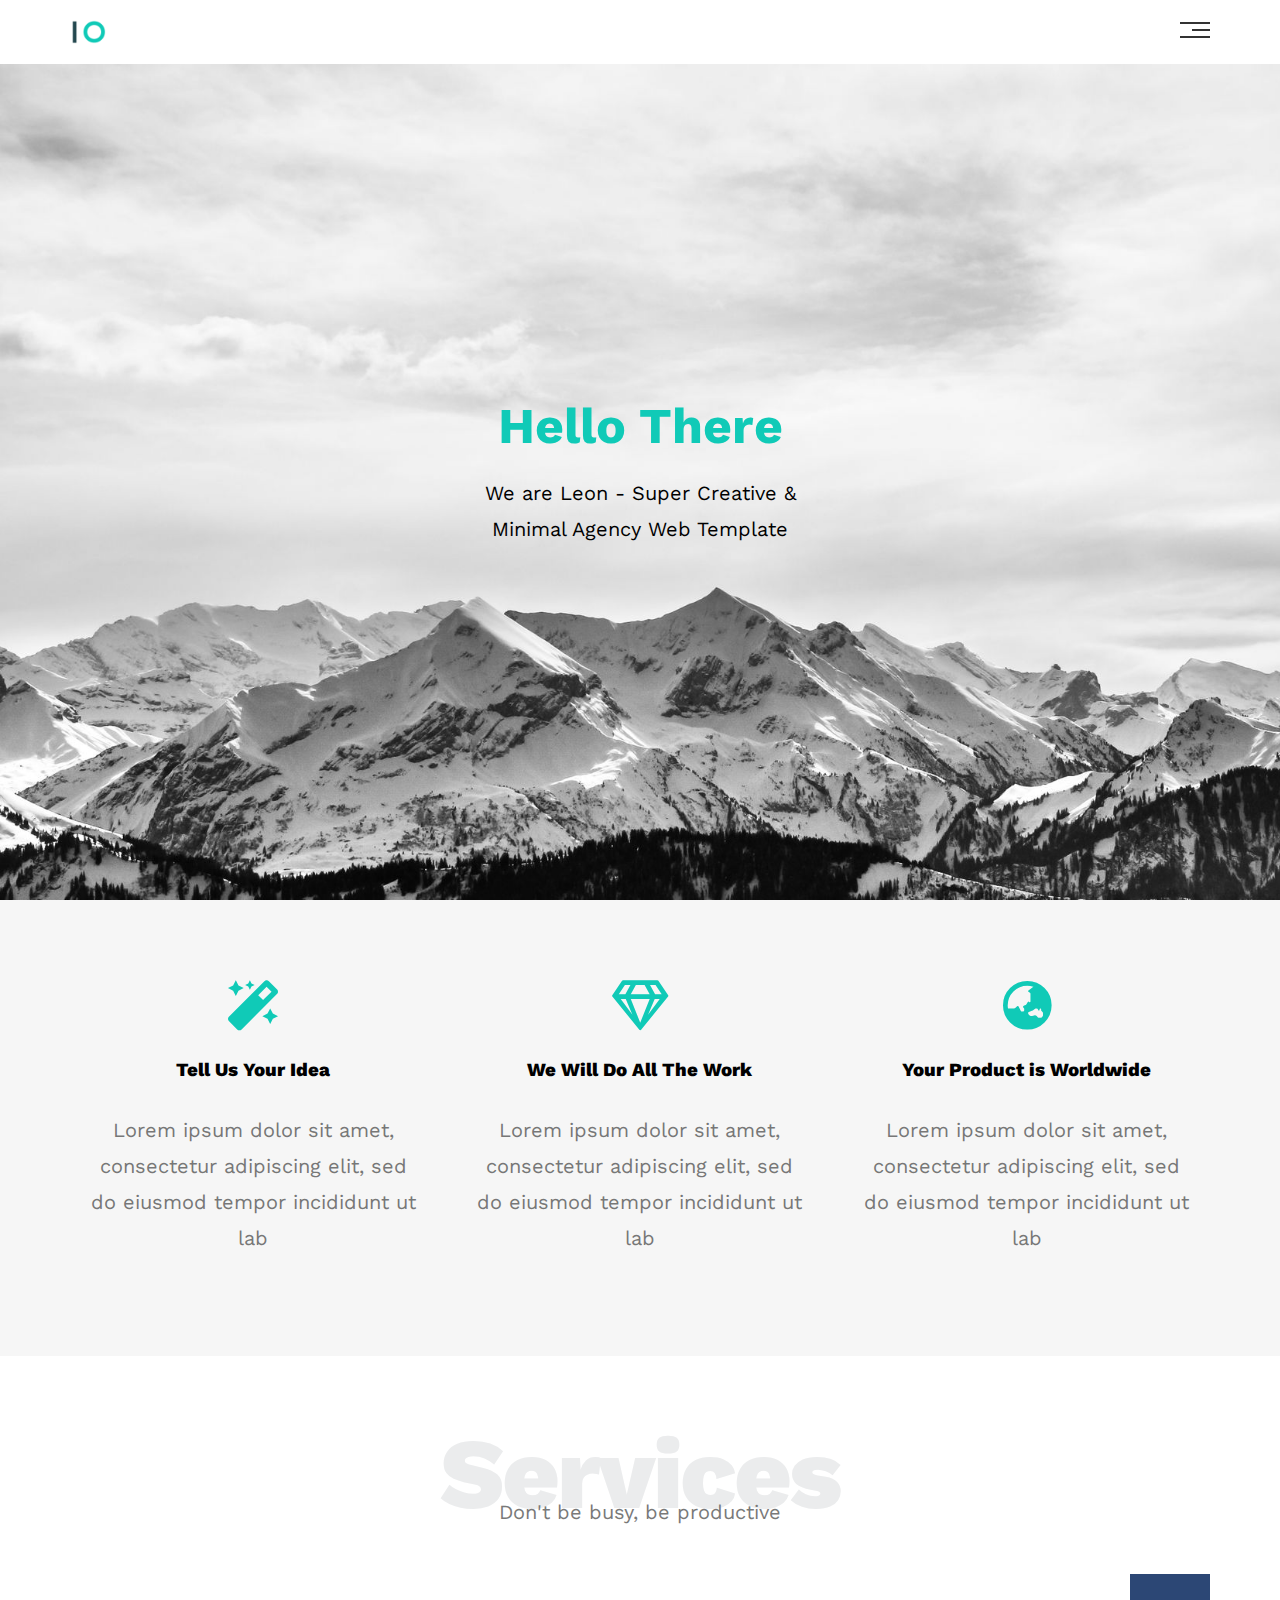
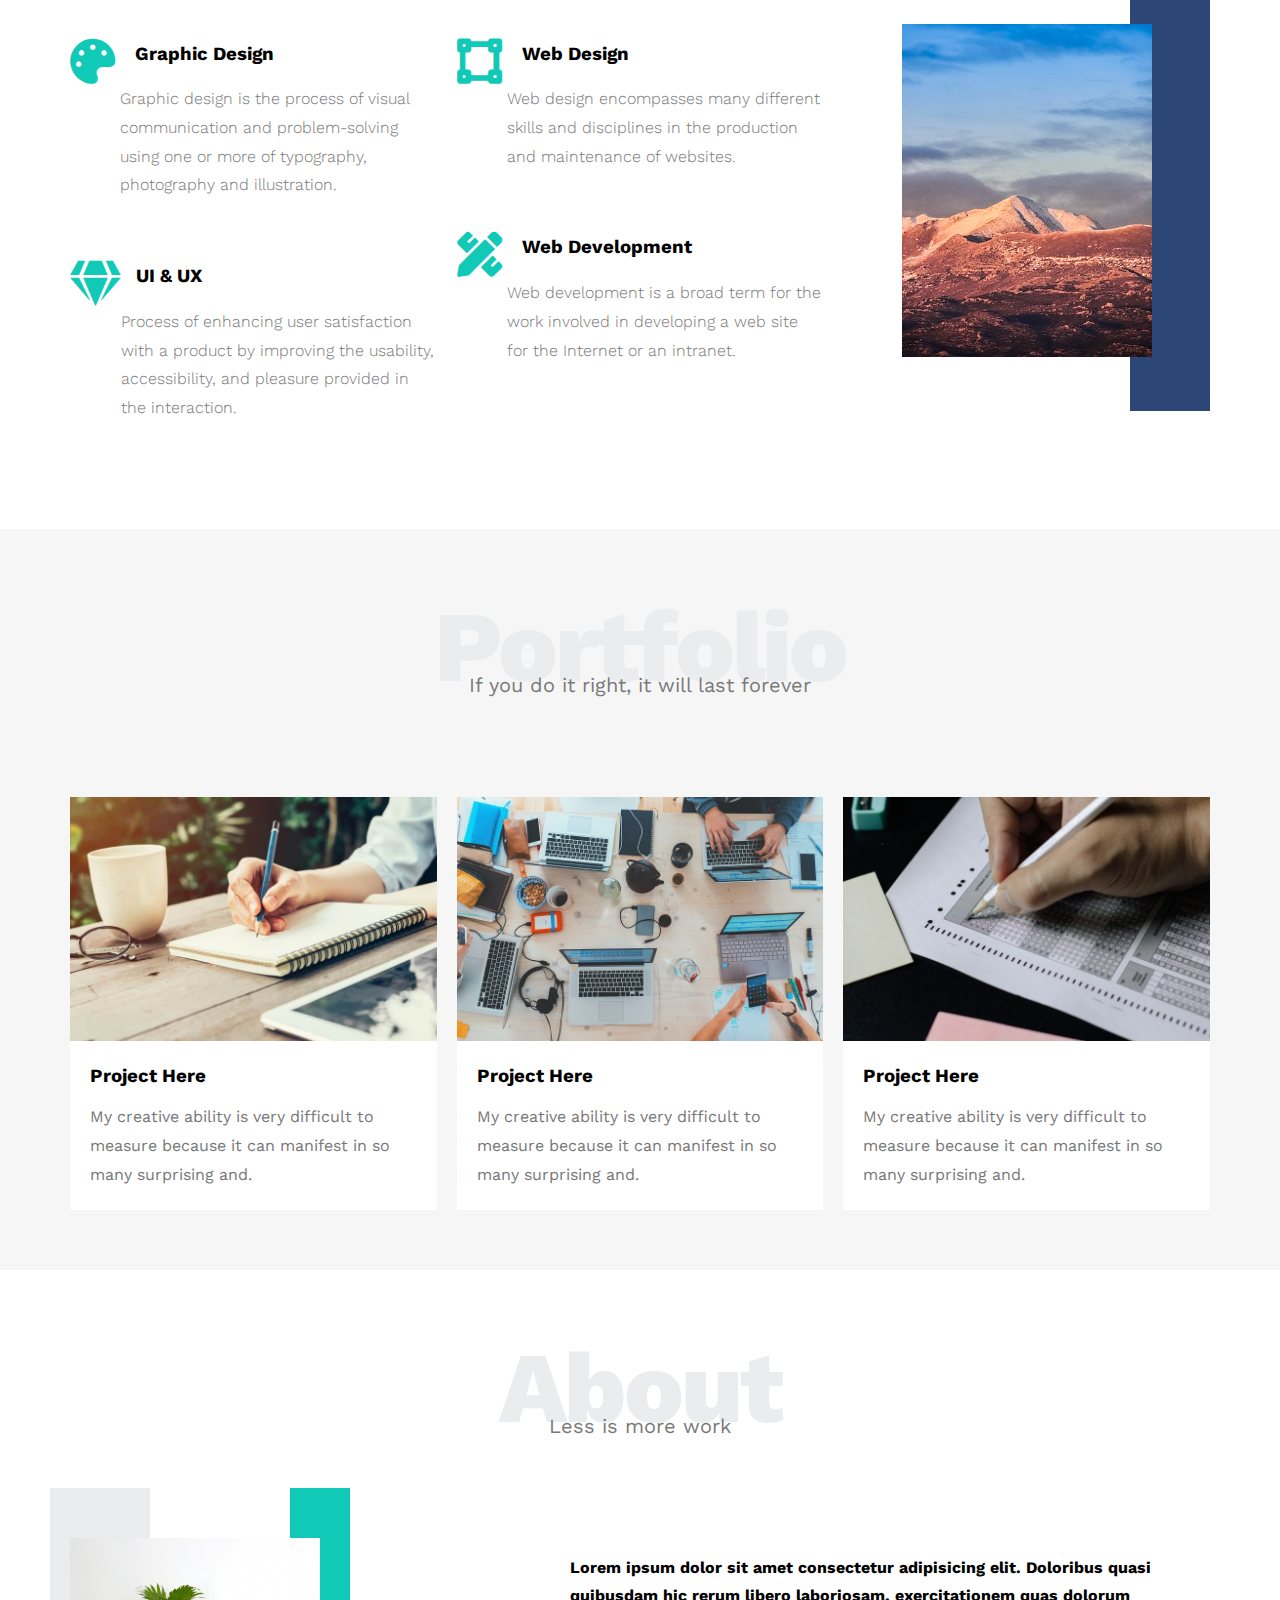
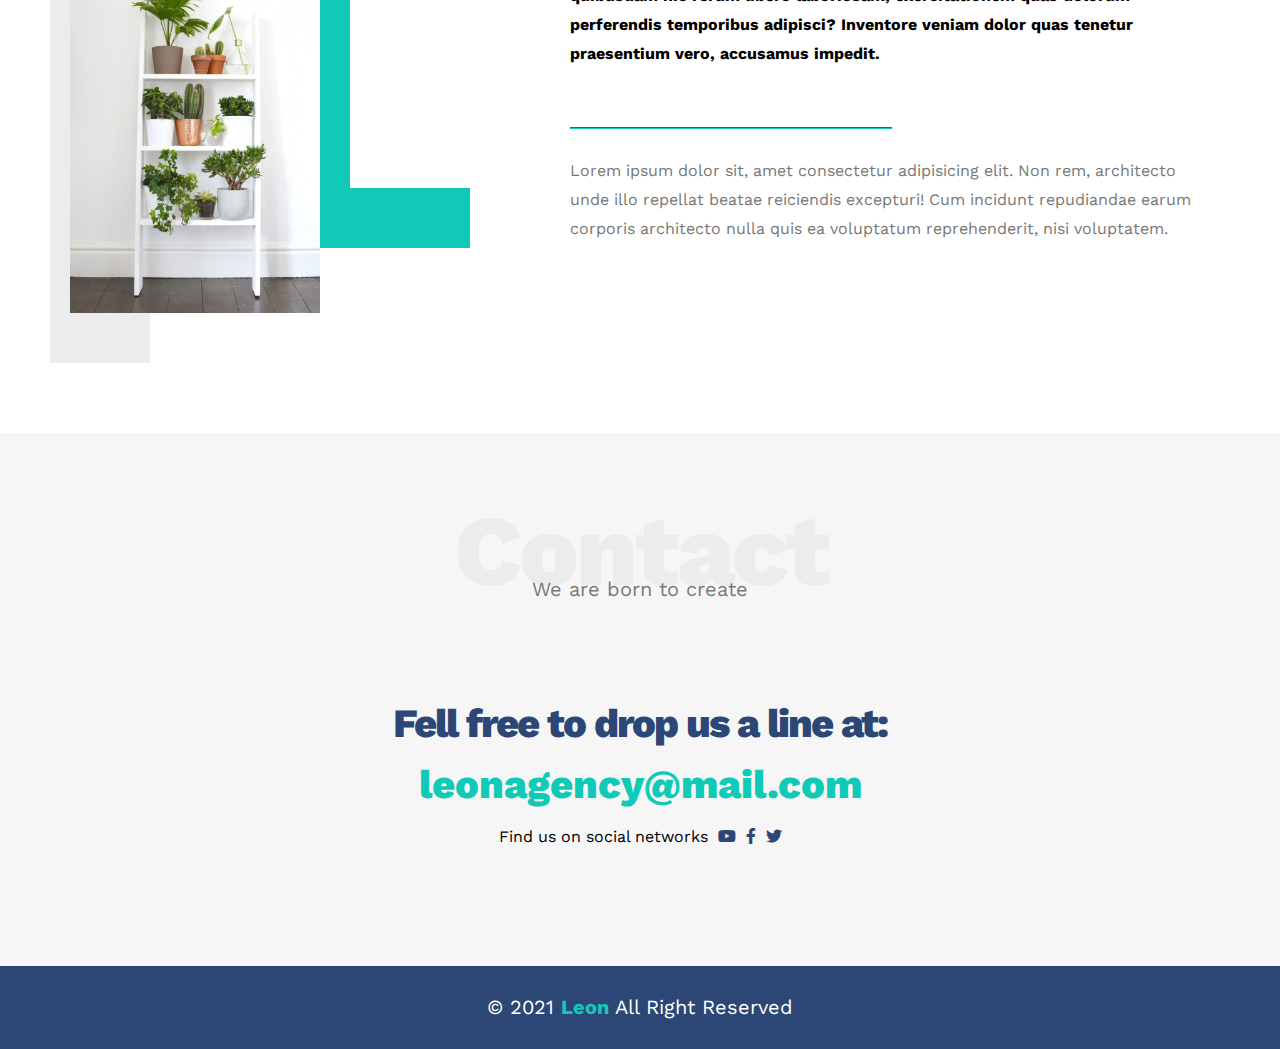
==== index.html @ aad329f0 "upload leon" ====
<!DOCTYPE html>
<html lang="en">
<head>
    <meta charset="UTF-8">
    <meta http-equiv="X-UA-Compatible" content="IE=edge">
    <meta name="viewport" content="width=device-width, initial-scale=1.0">
    <title>Leon Template one</title>
    <!--main template css file-->
    <link rel="stylesheet" href="css/leon.css">
    <!--render all elemnts normally-->
    <link rel="stylesheet" href="css/normalize.css">
    <!--fon awesome library-->
    <link rel="stylesheet" href="css/all.min.css">
    <!--google fonts-->
    <link rel="preconnect" href="https://fonts.googleapis.com">
    <link rel="preconnect" href="https://fonts.gstatic.com" crossorigin>
    <link
        href="https://fonts.googleapis.com/css2?family=Work+Sans:ital,wght@0,200;0,300;0,500;0,600;0,800;1,400;1,700&display=swap"
        rel="stylesheet">
</head>
<body>
    <!-- start header-->
    <div class="header">
        <div class="container">
            <img class="logo" src="images/logo.png" alt="logo">
            <div class="links">
                <span class="icon">
                    <span></span>
                    <span></span>
                    <span></span>
                </span>
                <ul>
                    <li><a href="#services">Services</a></li>
                    <li><a href="#portfolio">portfolio</a></li>
                    <li><a href="#about">About</a></li>
                    <li><a href="#contact">Contact</a></li>
                </ul>
            </div>
        </div>
    </div>
    <!-- end header-->
    <!--start landing-->
    <div class="landing">
        <div class="intro-text">
            <h1>Hello There</h1>
            <p>We are Leon - Super Creative & Minimal Agency Web Template</p>
        </div>
    </div>
    <!--end landing-->
    <!--start features-->
    <div class="features">
        <div class="container">
            <div class="feat">
                <i class="fas fa-magic"></i>
                <h3>Tell Us Your Idea</h3>
                <p>Lorem ipsum dolor sit amet, consectetur adipiscing elit, sed do eiusmod tempor incididunt ut lab</p>
            </div>
            <div class="feat">
                <i class="far fa-gem"></i>
                <h3>We Will Do All The Work</h3>
                <p>Lorem ipsum dolor sit amet, consectetur adipiscing elit, sed do eiusmod tempor incididunt ut lab</p>
            </div>
            <div class="feat">
                <i class="fas fa-globe-asia"></i>
                <h3>Your Product is Worldwide</h3>
                <p>Lorem ipsum dolor sit amet, consectetur adipiscing elit, sed do eiusmod tempor incididunt ut lab</p>
            </div>
        </div>
    </div>
    <!--end features-->
    <!--start services-->
    <div class="services" id="services">
        <div class="container">
            <h2 class="special-heading">Services</h2>
            <p>Don't be busy, be productive</p>
            <div class="services-content">
                <div class="col">
                    <div class="serv">
                        <i class="fas fa-palette"></i>
                        <div class="text">
                            <h3>Graphic Design</h3>
                            <p>Graphic design is the process of visual communication and problem-solving using one or more of typography, photography
                            and illustration.</p>
                        </div>
                    </div>
                    <div class="serv">
                        <i class="fas fa-gem"></i>
                        <div class="text">
                            <h3>UI & UX</h3>
                            <p>Process of enhancing user satisfaction with a product by improving the usability, accessibility, and pleasure provided
                            in the interaction.
                            </p>
                        </div>
                    </div>
                </div>
                <div class="col">
                    <div class="serv">
                        <i class="fas fa-vector-square"></i>
                        <div class="text">
                            <h3>Web Design</h3>
                            <p>Web design encompasses many different skills and disciplines in the production and maintenance of websites.</p>
                        </div>
                    </div>
                    <div class="serv">
                        <i class="fas fa-pencil-ruler"></i>
                        <div class="text">
                            <h3>Web Development</h3>
                            <p>Web development is a broad term for the work involved in developing a web site for the Internet or an intranet.</p>
                        </div>
                    </div>
                </div>
                <div class="col">
                    <div class="image image-col">
                        <img src="images/services.jpg" alt="serv">
                    </div>
                </div>
            </div>
        </div>
    </div>
    <!--end services-->
    <!--start portfolio-->
            <div class="portfolio" id="portfolio">
                <div class="container">
                    <h2 class="special-heading">Portfolio</h2>
                    <p>If you do it right, it will last forever</p>
                    <div class="portfolio-content">
                        <div class="card">
                            <img src="images/portfolio-1.jpg" alt="">
                            <div class="info">
                                <h3>Project Here</h3>
                                <p>My creative ability is very difficult to measure because it can manifest in so many surprising and.</p>
                            </div>
                        </div>
                        <div class="card">
                            <img src="images/portfolio-2.jpg" alt="">
                            <div class="info">
                                <h3>Project Here</h3>
                                <p>My creative ability is very difficult to measure because it can manifest in so many surprising and.</p>
                            </div>
                        </div>
                        <div class="card">
                            <img src="images/portfolio-3.jpg" alt="">
                            <div class="info">
                                <h3>Project Here</h3>
                                <p>My creative ability is very difficult to measure because it can manifest in so many surprising and.</p>
                            </div>
                        </div>
                    </div>
                </div>
            </div>
    <!--end portfolio-->
    <!--start About-->
                <div class="about" id="about">
                    <div class="container">
                        <h2 class="special-heading">About</h2>
                        <p>Less is more work</p>
                        <div class="about-content">
                            <div class="image">
                                <img src="images/about.jpg" alt="">
                            </div>
                            <div class="text">
                                <p>Lorem ipsum dolor sit amet consectetur adipisicing elit. Doloribus quasi quibusdam hic rerum libero laboriosam, exercitationem quas dolorum perferendis temporibus adipisci? Inventore veniam dolor quas tenetur praesentium vero, accusamus impedit.</p>
                                <hr>
                                <p>Lorem ipsum dolor sit, amet consectetur adipisicing elit. Non rem, architecto unde illo repellat beatae reiciendis excepturi! Cum incidunt repudiandae earum corporis architecto nulla quis ea voluptatum reprehenderit, nisi voluptatem.</p>
                            </div>
                        </div>
                    </div>
                </div>
    <!--end About-->
    <!--start contact-->
    <div class="contact" id="contact">
        <div class="container">
            <h2 class="special-heading">Contact</h2>
            <p>We are born to create</p>
            <div class="info">
                <p class="lable">Fell free to drop us a line at:</p>
                <a href="mailto:leonagency@mail.com?subject=contact" class="link">leonagency@mail.com</a>
                <div class="social">
                    Find us on social networks
                    <i class="fab fa-youtube"></i>
                    <i class="fab fa-facebook-f"></i>
                    <i class="fab fa-twitter"></i>
                </div>
            </div>
        </div>
    </div>
    <!--end contact-->
    <!--start footer-->
    <div class="footer">
        &copy; 2021 <span>Leon</span> All Right Reserved
    </div>
    <!--end footer-->
</body>
</html>
---- css/leon.css ----
/* start variables */
:root {
  --main-color: #10cab7;
  --sec-color: #2c4775;
}
/* end variables */
/* start components */
.special-heading {
  color: #ebeced;
  font-size: 100px;
  text-align: center;
  margin: 0;
  letter-spacing: -3px;
  font-weight: 800;
}
.special-heading + p {
  margin: -30px 0 0;
  text-align: center;
  font-size: 20px;
  color: #797979;
}

/* end components */
/* strat gobal rules */
* {
  -moz-box-sizing: border-box;
  -webkit-box-sizing: border-box;
  box-sizing: border-box;
}
html {
  scroll-behavior: smooth;
}
body {
  font-family: "Work Sans", sans-serif;
}
.container {
  padding: 0 15px;
  margin: 0 auto;
}
/* mobile */
@media (max-width: 767px) {
  .special-heading {
    font-size: 60px;
  }
  .special-heading + p {
    font-size: 15px;
    margin-top: -20px;
  }
  .services .services-content .serv {
    flex-direction: column;
    text-align: center;
  }
  .portfolio {
    text-align: center;
  }
}
/* small */
@media (min-width: 768px) {
  .container {
    width: 750px;
  }
}
/* medium */
@media (min-width: 992px) {
  .container {
    width: 970px;
  }
}
/* large */
@media (min-width: 1200px) {
  .container {
    width: 1170px;
  }
}
/* all before large */
@media (max-width: 1199px) {
  .image-col {
    display: none;
  }
}
/* all before medium */
@media (max-width: 991px) {
  .about .about-content {
    flex-direction: column;
    text-align: center;
  }
  .about .about-content .image::after,
  .about .about-content .image::before {
    display: none;
  }
  .about .about-content .image {
    margin: 0 auto 50px;
  }
}
/* end global rules */
/* start  header */
.header {
  padding: 20px;
}
.header .container {
  display: flex;
  justify-content: space-between;
  align-items: center;
}
.header .logo {
  width: 60px;
}
.header .links {
  position: relative;
}
.header .links:hover .icon span:nth-child(2) {
  width: 100%;
}
.header .links .icon {
  width: 30px;
  display: flex;
  flex-wrap: wrap;
  justify-content: flex-end;
}
.header .links .icon span {
  background-color: #333;
  height: 2px;
  margin-bottom: 5px;
}
.header .links .icon span:first-child {
  width: 100%;
}
.header .links .icon span:nth-child(2) {
  width: 60%;
  transition: 0.3s;
}
.header .links .icon span:last-child {
  width: 100%;
}
.header .links ul {
  list-style: none;
  margin: 0;
  padding: 0;
  background-color: #f6f6f6;
  position: absolute;
  right: 0;
  min-width: 200px;
  top: calc(100% + 15px);
  display: none;
  z-index: 1;
}
.header .links:hover ul {
  display: block;
}
.header .links ul::before {
  content: "";
  border-width: 10px;
  border-style: solid;
  border-color: transparent transparent #f6f6f6 transparent;
  position: absolute;
  top: -20px;
  right: 5px;
}
.header .links ul li a {
  display: block;
  padding: 15px;
  text-decoration: none;
  color: #333;
  transition: 0.3s;
}
.header .links ul li a:hover {
  padding-left: 25px;
}
.header .links ul li:not(:last-child) a {
  border-bottom: 1px solid #ddd;
}
/* end  header */
/* start landing */
.landing {
  background-image: url(../images/landing.jpg);
  background-size: cover;
  height: calc(100vh - 64px);
  position: relative;
}
.landing .intro-text {
  position: absolute;
  text-align: center;
  top: 50%;
  left: 50%;
  transform: translate(-50%, -50%);
}
.landing .intro-text h1 {
  margin: 0;
  font-size: 50px;
  font-weight: bold;
  color: var(--main-color);
}
.landing .intro-text p {
  font-size: 20px;
  line-height: 1.8;
  width: 320px;
  max-width: 100%;
}
/* end landing */
/* start features*/
.features {
  padding-top: 60px;
  padding-bottom: 60px;
  background-color: #f6f6f6;
}
.features .container {
  display: grid;
  grid-template-columns: repeat(auto-fill, minmax(300px, 1fr));
  gap: 20px;
}
.features .feat {
  padding: 20px;
  text-align: center;
}
.features .feat i {
  color: var(--main-color);
  font-size: 50px;
}
.features .feat h3 {
  font-weight: 800;
  margin: 30px 0;
}
.features .feat p {
  line-height: 1.8;
  color: #777;
  font-size: 20px;
}
/* end features*/
/* start services */
.services {
  padding-top: 60px;
  padding-bottom: 60px;
}
.services .services-content {
  display: grid;
  grid-template-columns: repeat(auto-fill, minmax(300px, 1fr));
  gap: 20px;
  margin-top: 100px;
}
.services .services-content .serv {
  display: flex;
  margin-bottom: 30px;
}
.services .services-content .serv i {
  color: var(--main-color);
  font-size: 45px;
  flex-basis: 50px;
  margin-top: 15px;
}
.services .services-content .serv .text {
  flex: 1;
}
.services .services-content .serv h3 {
  margin: 20px 0 20px 15px;
}
.services .services-content .serv p {
  color: #777;
  line-height: 1.8;
  font-weight: 300;
}
.services .services-content .image {
  text-align: center;
  position: relative;
}
.services .services-content .image img {
  width: 250px;
}
.services .services-content .image::before {
  content: "";
  position: absolute;
  background-color: var(--sec-color);
  right: 0;
  width: 80px;
  height: calc(100% + 100px);
  top: -50px;
  z-index: -1;
}
/* end services */
/* start portfolio */
.portfolio {
  padding-top: 60px;
  padding-bottom: 60px;
  background-color: #f6f6f6;
}
.portfolio .portfolio-content {
  display: grid;
  grid-template-columns: repeat(auto-fill, minmax(300px, 1fr));
  gap: 20px;
  margin-top: 100px;
}
.portfolio .portfolio-content .card {
  background-color: white;
}
.portfolio .portfolio-content .card img {
  max-width: 100%;
}
.portfolio .portfolio-content .card .info {
  padding: 20px;
}
.portfolio .portfolio-content .card .info h3 {
  margin: 0;
}
.portfolio .portfolio-content .card .info p {
  color: #777;
  line-height: 1.8;
  margin-bottom: 0;
}
/* end portfolio */
/* start About */
.about {
  padding-top: 60px;
  padding-bottom: 120px;
}
.about .about-content {
  margin-top: 100px;
  display: flex;
  flex-wrap: wrap;
  justify-content: space-between;
}
.about .about-content .image {
  position: relative;
  width: 250px;
  height: 375px;
}
.about .about-content .image img {
  max-width: 100%;
}
.about .about-content .image::before {
  content: "";
  position: absolute;
  background-color: #ebeced;
  width: 100px;
  height: calc(100% + 100px);
  top: -50px;
  left: -20px;
  z-index: -1;
}
.about .about-content .image::after {
  content: "";
  position: absolute;
  width: 120px;
  height: 300px;
  border-bottom: 60px solid var(--main-color);
  border-left: 60px solid var(--main-color);
  z-index: -1;
  right: -150px;
  top: -50px;
}
.about .about-content .text {
  flex-basis: calc(100% - 500px);
}
.about .about-content .text p:first-of-type {
  font-weight: bold;
  line-height: 1.8;
  margin-bottom: 50px;
}
.about .about-content .text hr {
  width: 50%;
  display: inline-block;
  border-color: var(--main-color);
}
.about .about-content .text p:last-of-type {
  line-height: 1.8;
  color: #777;
}
/* end About */
/* start contact */
.contact {
  padding-top: 60px;
  padding-bottom: 60px;
  background-color: #f6f6f6;
}
.contact .info {
  padding-top: 60px;
  padding-bottom: 60px;
  text-align: center;
}
.contact .info .lable {
  font-size: 40px;
  font-weight: 800;
  color: var(--sec-color);
  letter-spacing: -2px;
  margin-bottom: 15px;
}
.contact .info .link {
  display: block;
  font-size: 40px;
  font-weight: 800;
  color: var(--main-color);
  text-decoration: none;
}
@media (max-width: 767px) {
  .contact .info .lable,
  .contact .info .link {
    font-size: 25px;
  }
}
.contact .info .social {
  display: flex;
  justify-content: center;
  margin-top: 20px;
  font-size: 16px;
}
.contact .info .social i {
  margin-left: 10px;
  color: var(--sec-color);
}
/* end contact */
/* start footer */
.footer {
  background-color: var(--sec-color);
  color: white;
  padding: 30px 10px;
  text-align: center;
  font-size: 20px;
}
.footer span {
  font-weight: bold;
  color: var(--main-color);
}
/* end footer */
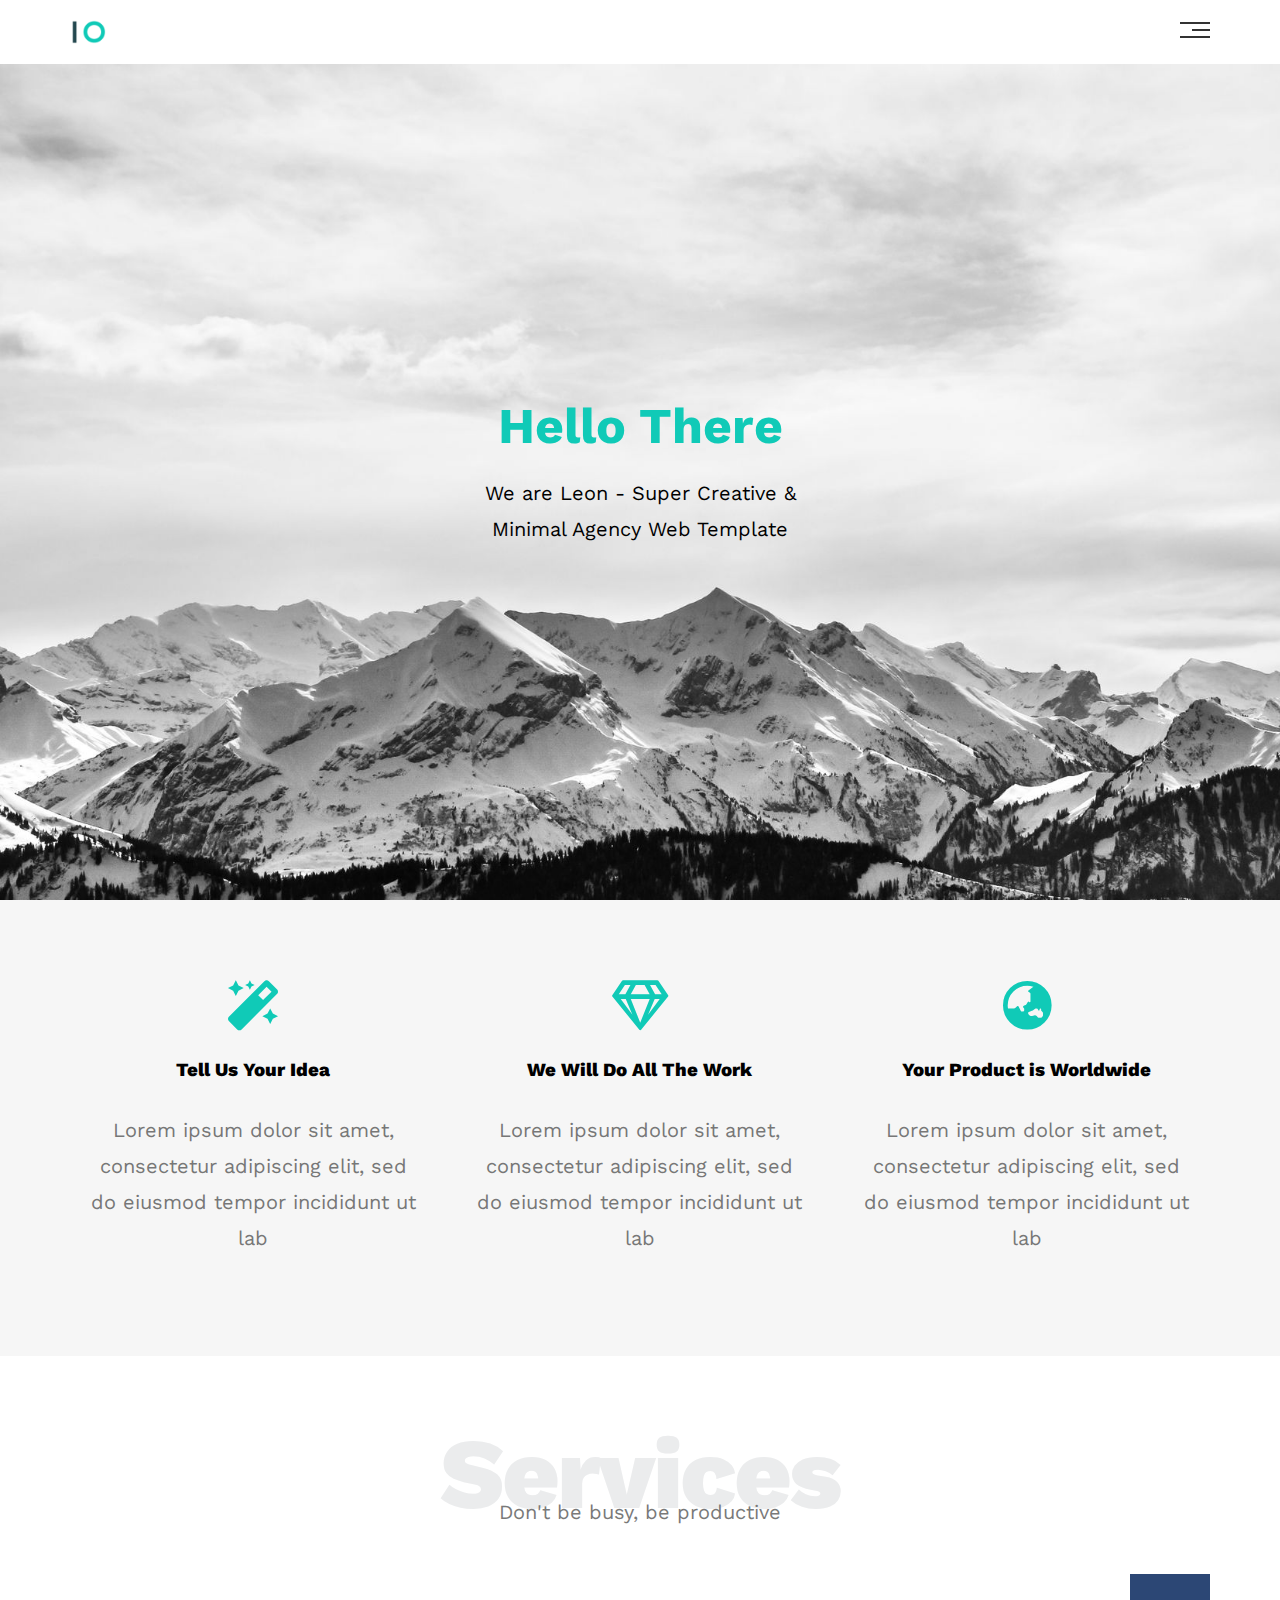
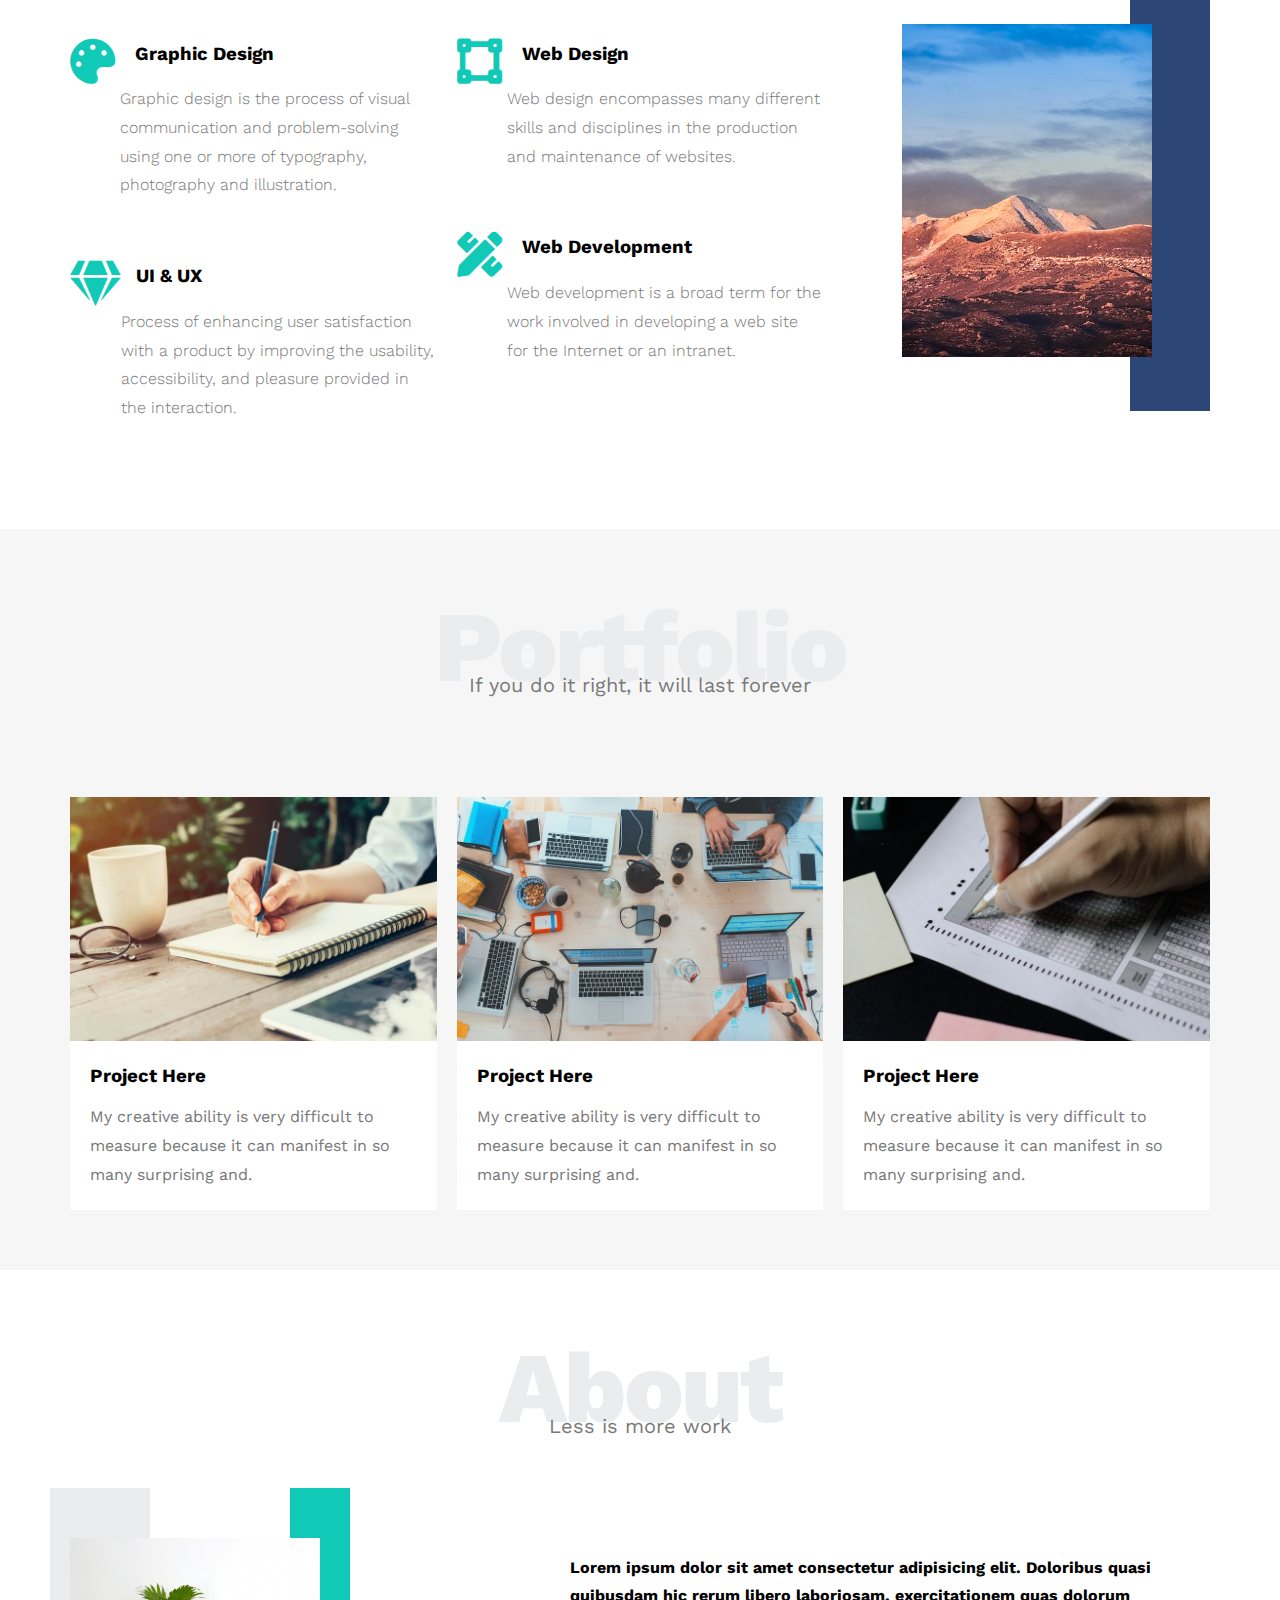
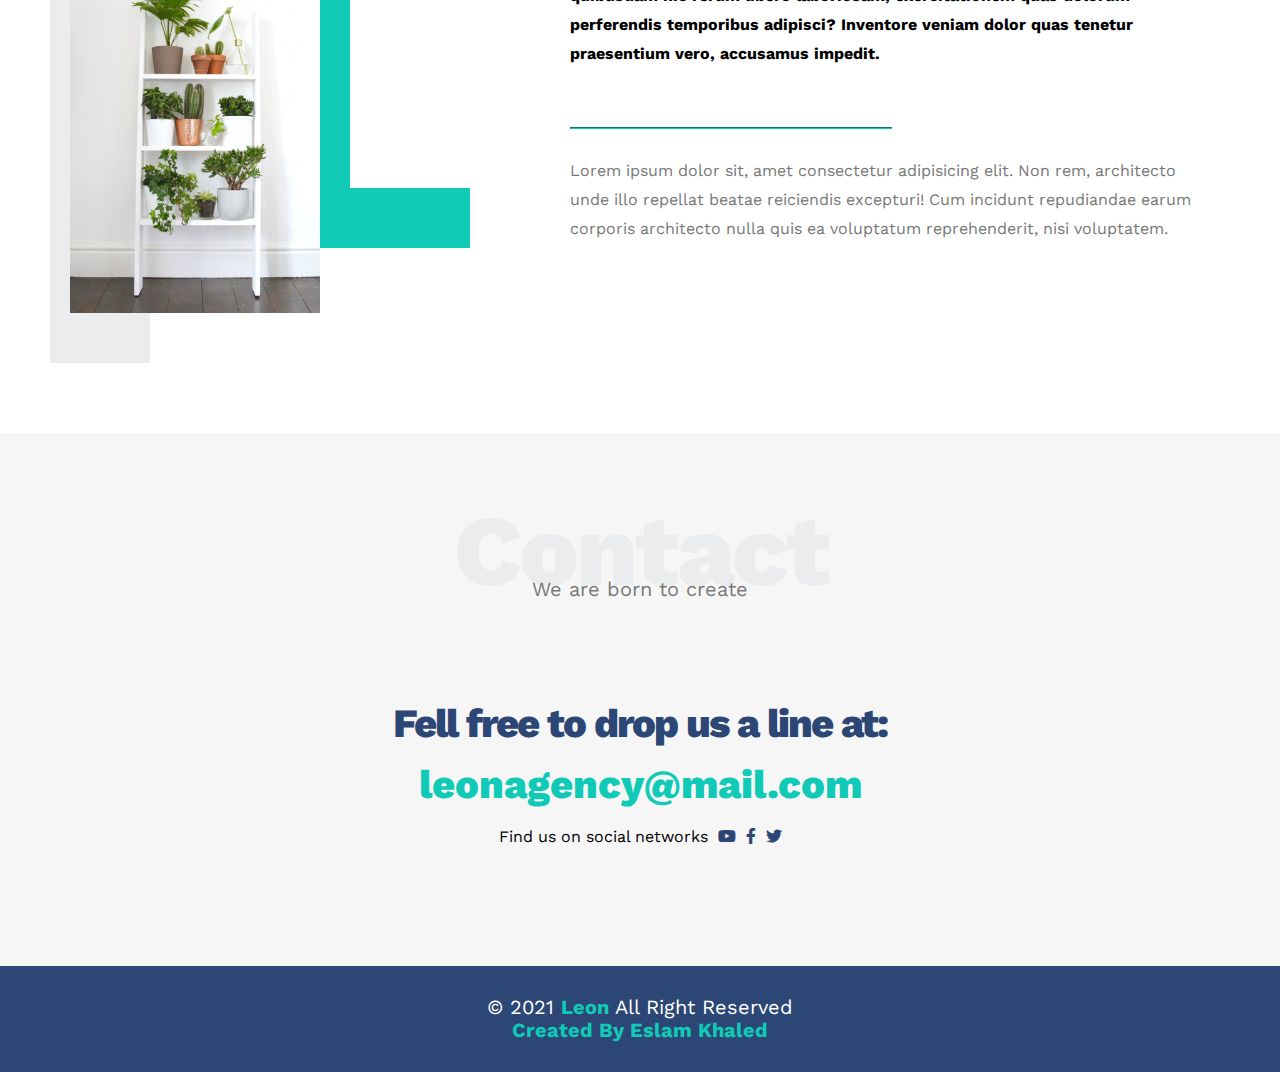
==== commit ab922076: "Update index.html" ====
--- a/index.html
+++ b/index.html
@@ -187,8 +187,9 @@
     <!--end contact-->
     <!--start footer-->
     <div class="footer">
-        &copy; 2021 <span>Leon</span> All Right Reserved
+        &copy; 2021 <span>Leon</span> All Right Reserved<br>
+        <span>Created By Eslam Khaled</span>
     </div>
     <!--end footer-->
 </body>
-</html>+</html>
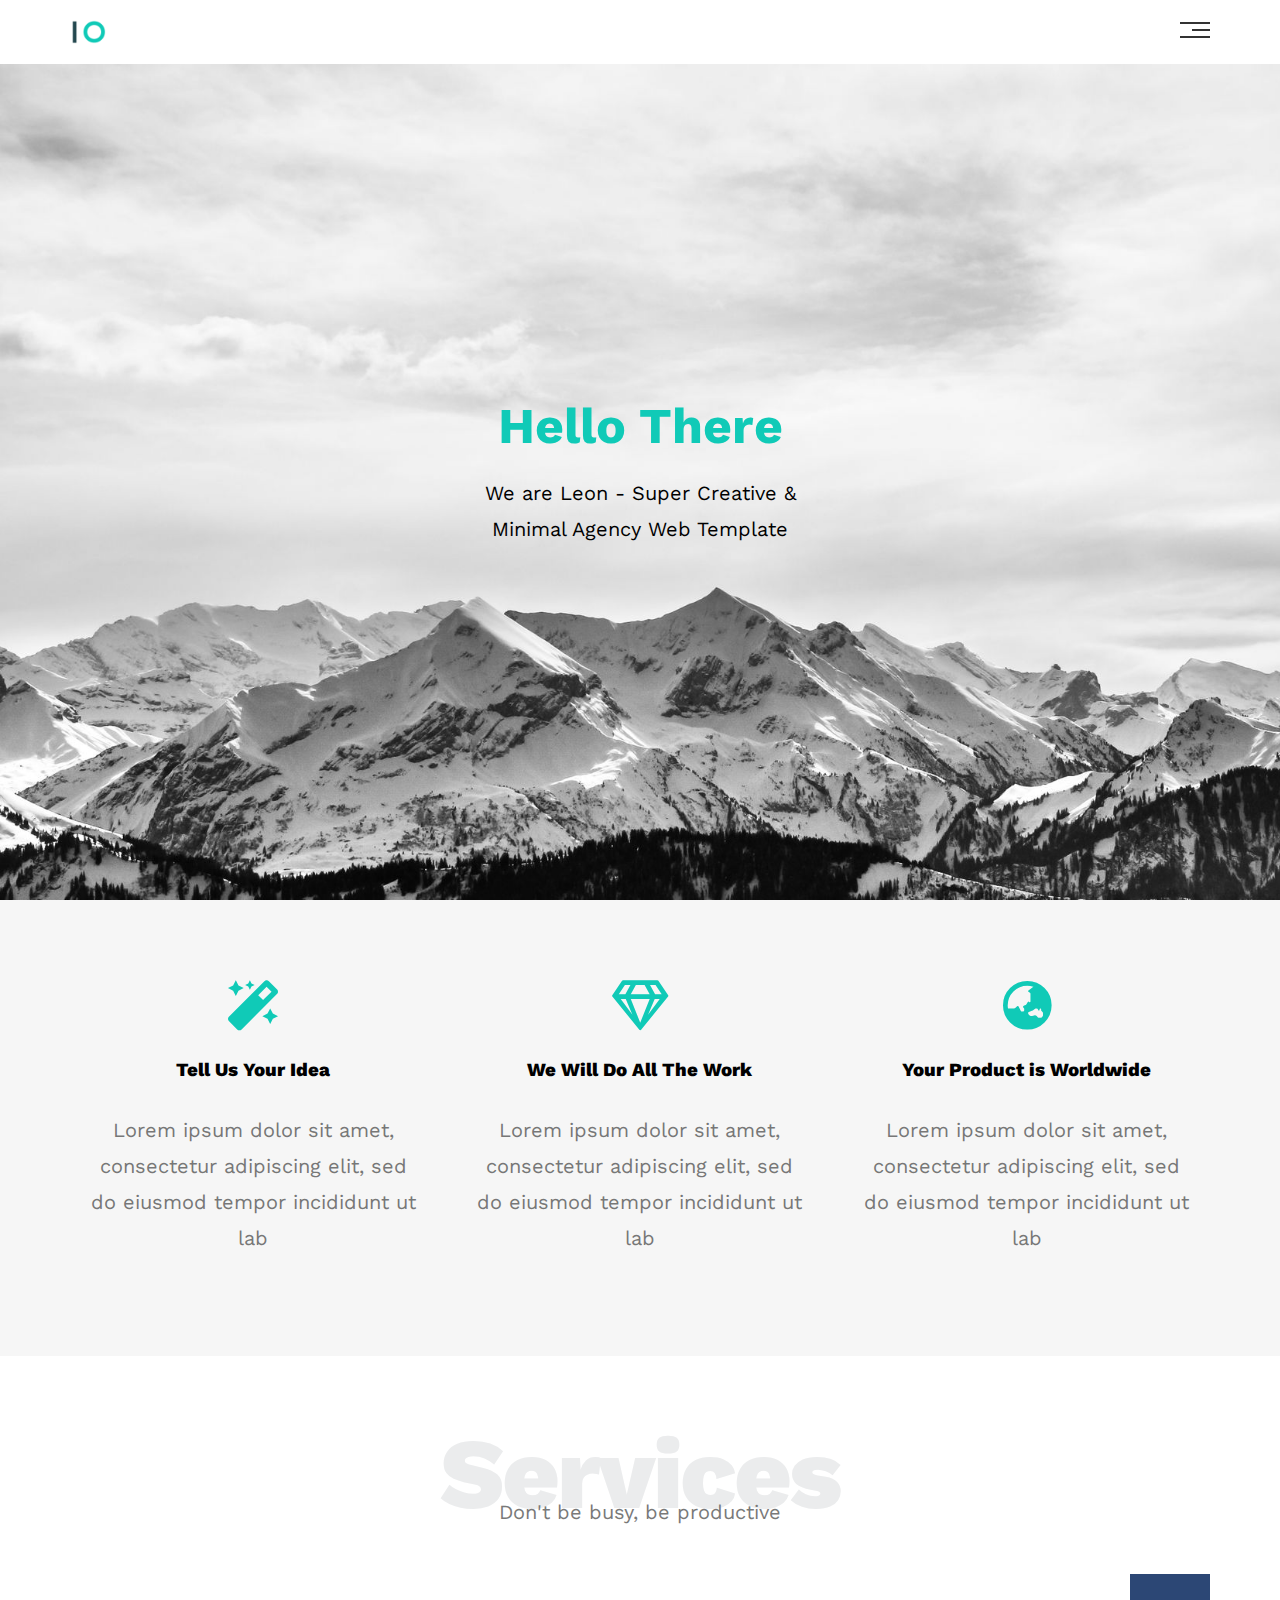
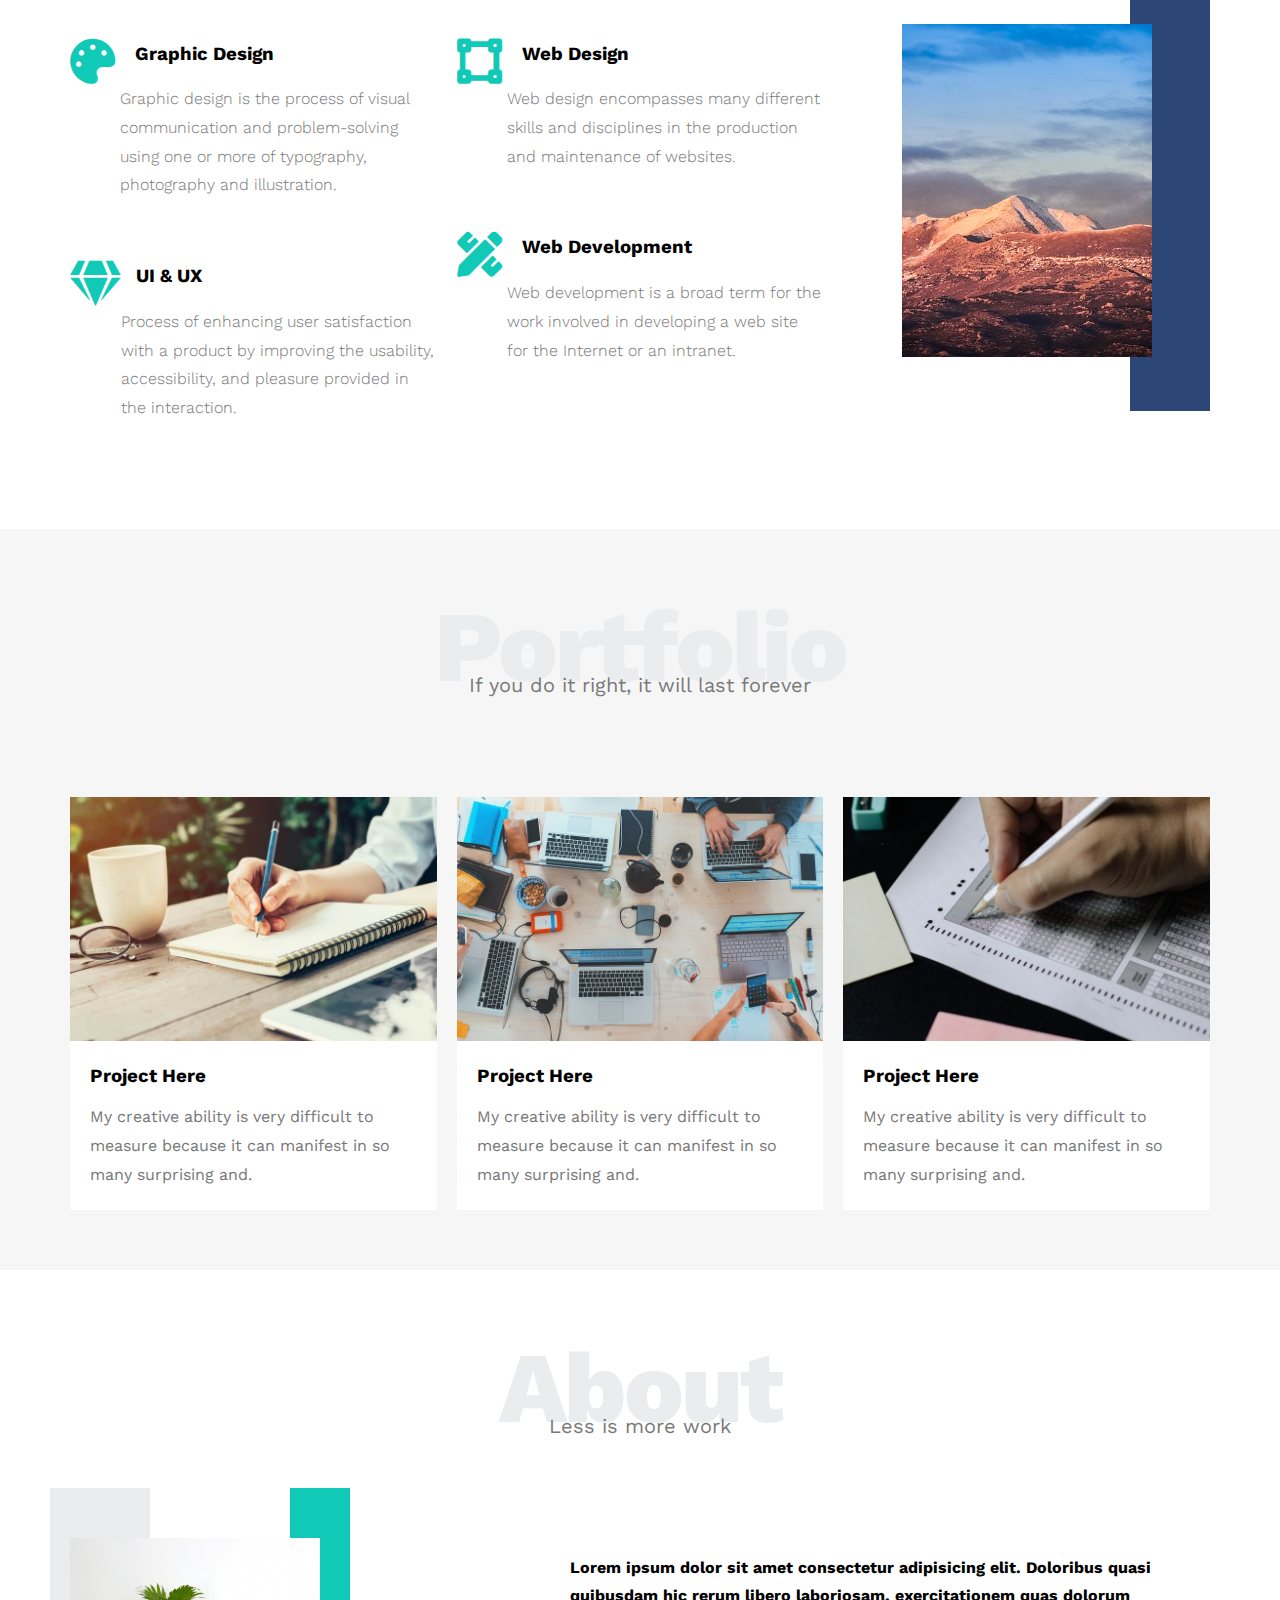
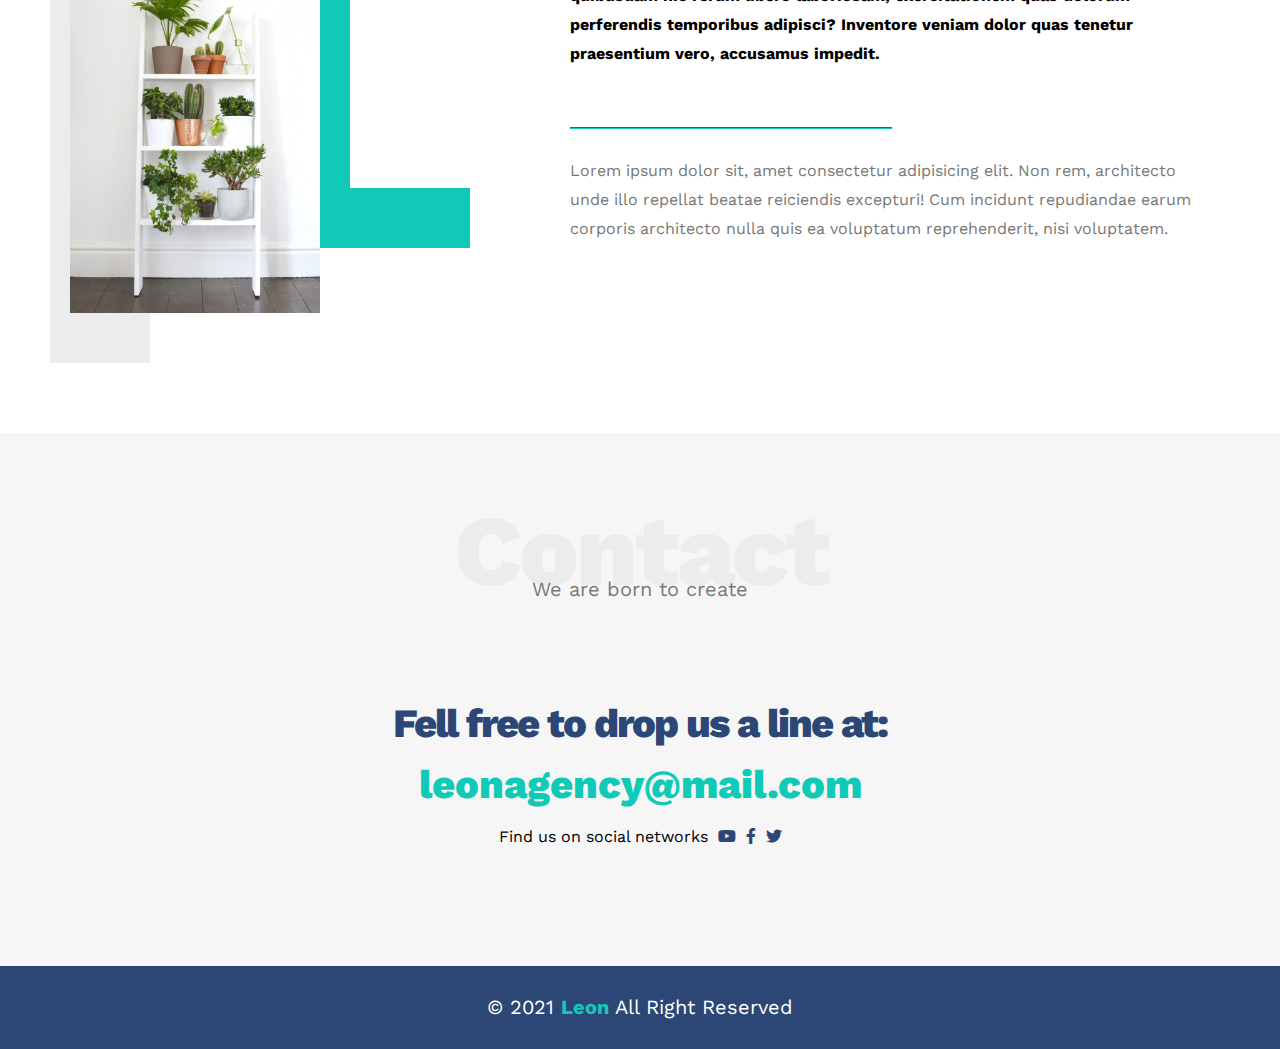
==== commit 0fa47099: "Update index.html" ====
--- a/index.html
+++ b/index.html
@@ -187,8 +187,7 @@
     <!--end contact-->
     <!--start footer-->
     <div class="footer">
-        &copy; 2021 <span>Leon</span> All Right Reserved<br>
-        <span>Created By Eslam Khaled</span>
+        &copy; 2021 <span>Leon</span> All Right Reserved
     </div>
     <!--end footer-->
 </body>
